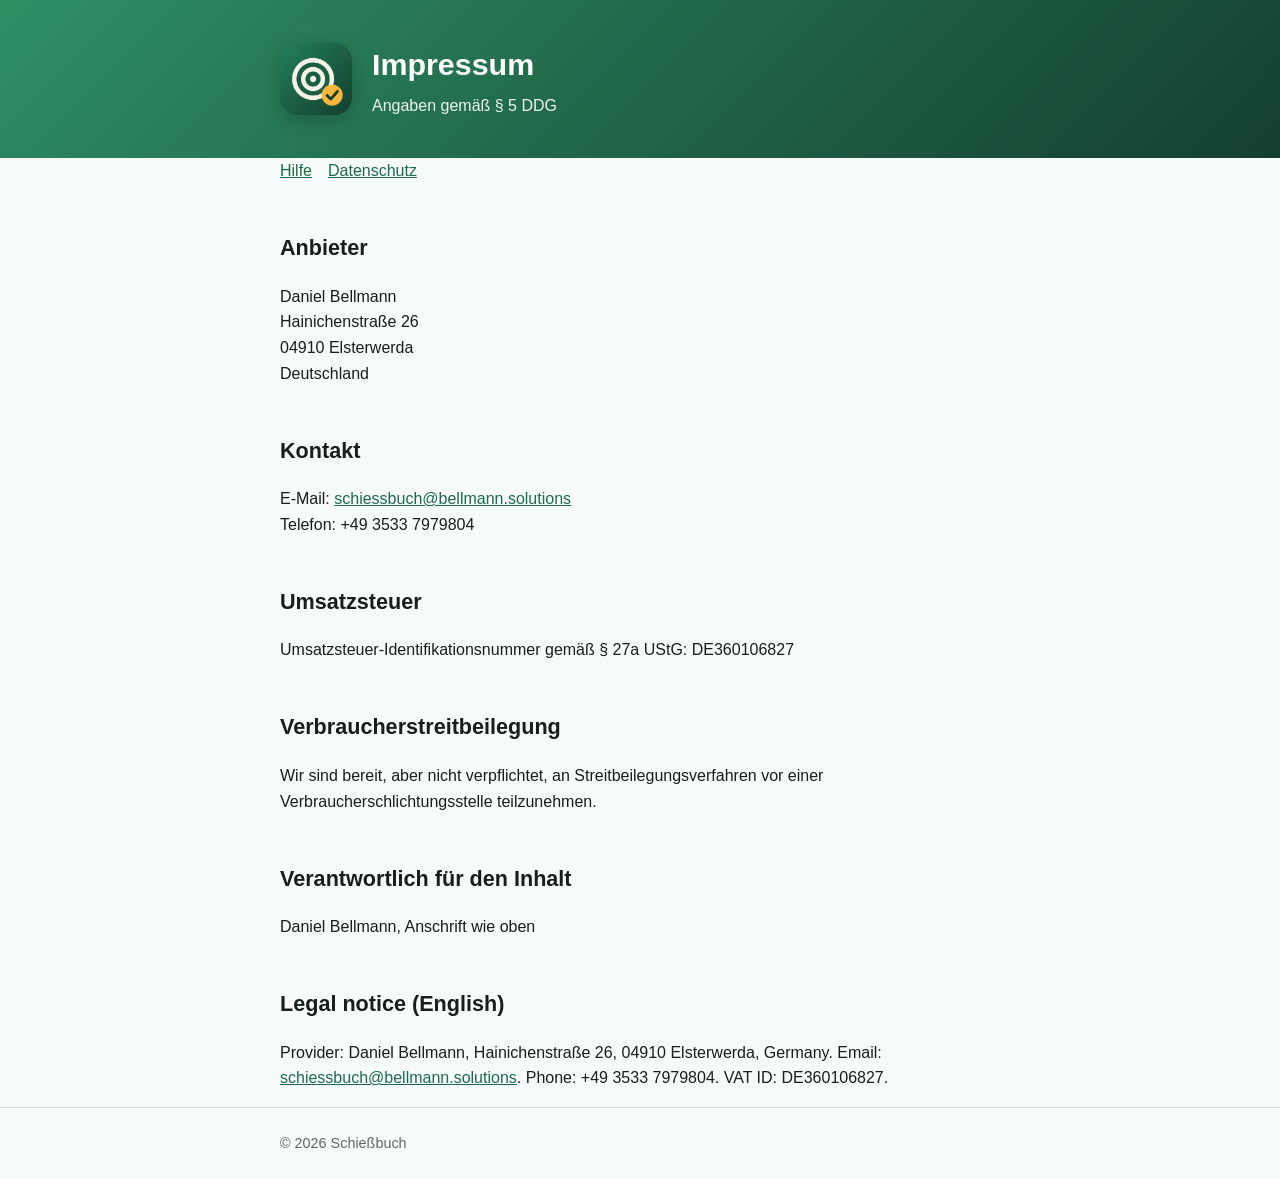
==== impressum.html @ 60b38678 "Hilfe, Datenschutz und Impressum der App Schießbuch" ====
<!doctype html>
<html lang="de">
<head>
<meta charset="utf-8">
<meta name="viewport" content="width=device-width, initial-scale=1">
<title>Impressum – Schießbuch</title>
<link rel="stylesheet" href="style.css">
<link rel="icon" href="icon.png">
</head>
<body>
<header><div class="wrap"><img src="icon.png" alt=""><div><h1>Impressum</h1><p>Angaben gemäß § 5 DDG</p></div></div></header>
<main class="wrap">
<nav><a href="index.html">Hilfe</a><a href="datenschutz.html">Datenschutz</a></nav>
<h2>Anbieter</h2>
<p>Daniel Bellmann<br>Hainichenstraße 26<br>04910 Elsterwerda<br>Deutschland</p>
<h2>Kontakt</h2>
<p>E-Mail: <a href="mailto:schiessbuch@bellmann.solutions">schiessbuch@bellmann.solutions</a><br>Telefon: +49 3533 7979804</p>
<h2>Umsatzsteuer</h2>
<p>Umsatzsteuer-Identifikationsnummer gemäß § 27a UStG: DE360106827</p>
<h2>Verbraucherstreitbeilegung</h2>
<p>Wir sind bereit, aber nicht verpflichtet, an Streitbeilegungsverfahren vor einer Verbraucherschlichtungsstelle teilzunehmen.</p>
<h2>Verantwortlich für den Inhalt</h2>
<p>Daniel Bellmann, Anschrift wie oben</p>
<h2>Legal notice (English)</h2>
<p>Provider: Daniel Bellmann, Hainichenstraße 26, 04910 Elsterwerda, Germany. Email: <a href="mailto:schiessbuch@bellmann.solutions">schiessbuch@bellmann.solutions</a>. Phone: +49 3533 7979804. VAT ID: DE360106827.</p>
</main>
<footer><div class="wrap">© 2026 Schießbuch</div></footer>
</body>
</html>
---- style.css ----
:root { --accent: #1B6B4A; --accent-soft: #DDF0E6; --text: #171f1a; --muted: #5c6b62; --bg: #f7fbf8; }
* { box-sizing: border-box; }
body { margin: 0; font-family: -apple-system, BlinkMacSystemFont, "Segoe UI", Roboto, Helvetica, Arial, sans-serif; color: var(--text); background: var(--bg); line-height: 1.6; }
header { background: linear-gradient(135deg, #2E8F63, #143F2F); color: #fff; padding: 40px 20px; }
header .wrap { display: flex; align-items: center; gap: 20px; }
header img { width: 72px; height: 72px; border-radius: 18px; box-shadow: 0 6px 20px rgba(0,0,0,.2); }
header h1 { margin: 0; font-size: 1.9rem; }
header p { margin: 4px 0 0; opacity: .92; }
.wrap { max-width: 760px; margin: 0 auto; padding: 0 20px; }
main { padding: 32px 0 64px; }
h2 { margin-top: 2.2em; font-size: 1.35rem; }
h3 { margin-top: 1.6em; font-size: 1.05rem; }
details { border: 1px solid #cfe0d6; border-radius: 12px; padding: 12px 16px; margin: 10px 0; background: #fff; }
summary { cursor: pointer; font-weight: 600; }
details p { margin: 10px 0 0; color: var(--muted); }
a { color: var(--accent); }
.note { background: var(--accent-soft); border-radius: 12px; padding: 14px 16px; }
nav a { margin-right: 16px; }
footer { color: var(--muted); font-size: .9rem; padding: 24px 0; border-top: 1px solid #cfe0d6; }
.lang { float: right; font-size: .9rem; }
table { border-collapse: collapse; width: 100%; }
td, th { text-align: left; padding: 8px 6px; border-bottom: 1px solid #cfe0d6; vertical-align: top; }
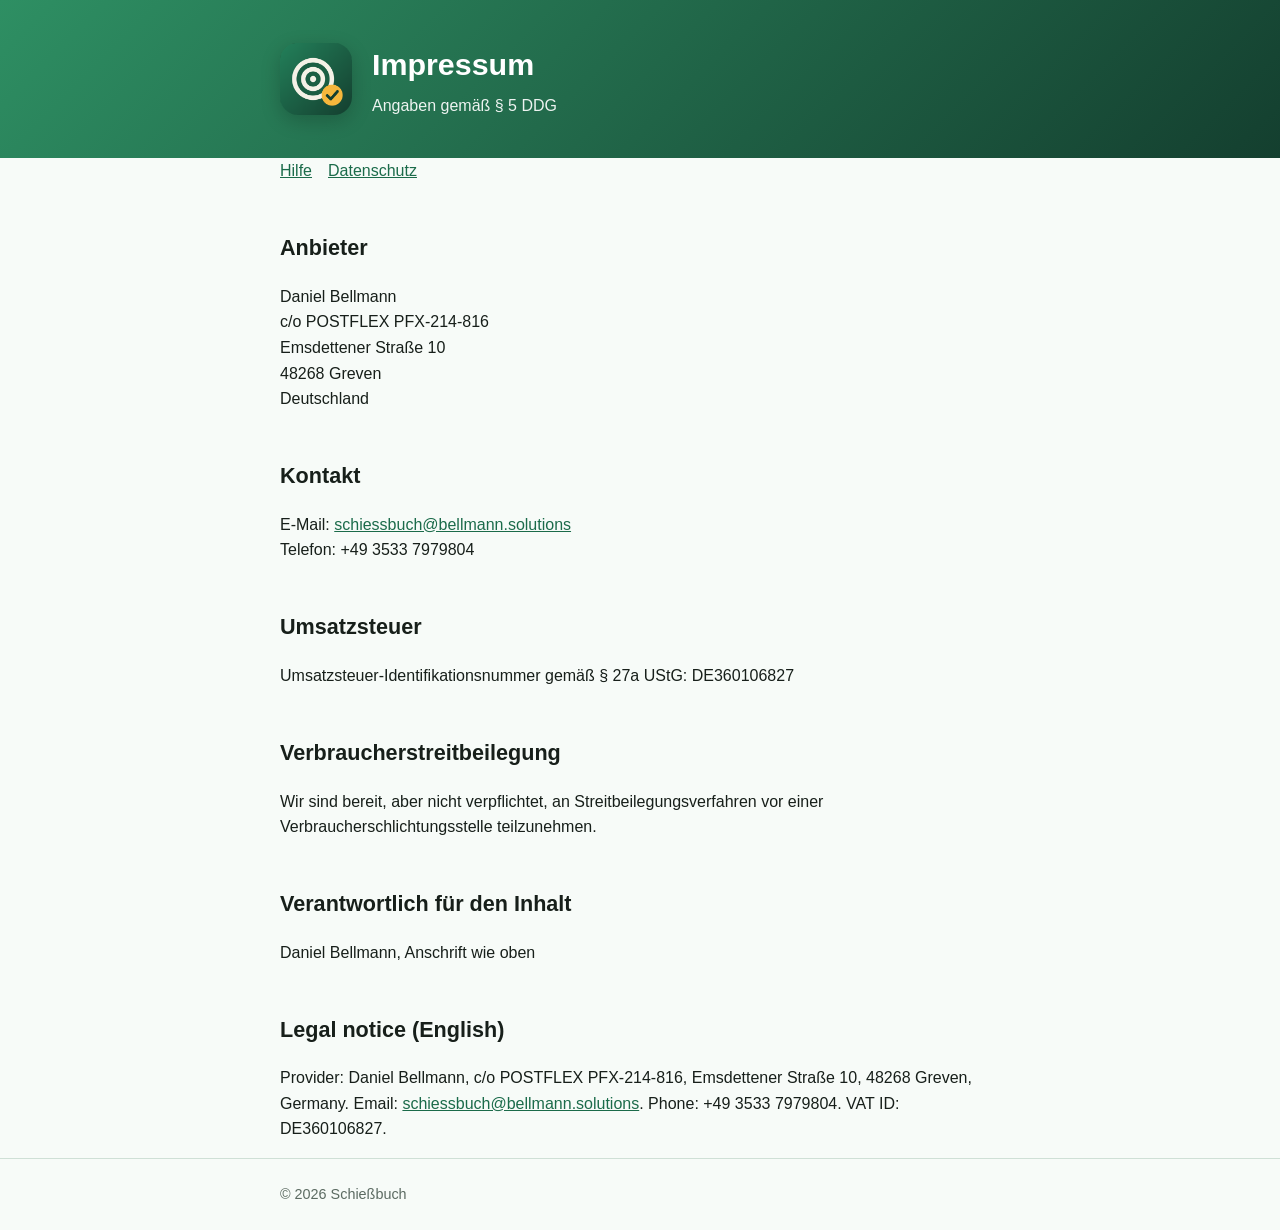
==== commit 71b68e7d: "Impressum: Geschäftsadresse statt Privatanschrift In Impressum, Datenschutzerklärung und der englisc" ====
--- a/impressum.html
+++ b/impressum.html
@@ -12,7 +12,7 @@
 <main class="wrap">
 <nav><a href="index.html">Hilfe</a><a href="datenschutz.html">Datenschutz</a></nav>
 <h2>Anbieter</h2>
-<p>Daniel Bellmann<br>Hainichenstraße 26<br>04910 Elsterwerda<br>Deutschland</p>
+<p>Daniel Bellmann<br>c/o POSTFLEX PFX-214-816<br>Emsdettener Straße 10<br>48268 Greven<br>Deutschland</p>
 <h2>Kontakt</h2>
 <p>E-Mail: <a href="mailto:schiessbuch@bellmann.solutions">schiessbuch@bellmann.solutions</a><br>Telefon: +49 3533 7979804</p>
 <h2>Umsatzsteuer</h2>
@@ -22,7 +22,7 @@
 <h2>Verantwortlich für den Inhalt</h2>
 <p>Daniel Bellmann, Anschrift wie oben</p>
 <h2>Legal notice (English)</h2>
-<p>Provider: Daniel Bellmann, Hainichenstraße 26, 04910 Elsterwerda, Germany. Email: <a href="mailto:schiessbuch@bellmann.solutions">schiessbuch@bellmann.solutions</a>. Phone: +49 3533 7979804. VAT ID: DE360106827.</p>
+<p>Provider: Daniel Bellmann, c/o POSTFLEX PFX-214-816, Emsdettener Straße 10, 48268 Greven, Germany. Email: <a href="mailto:schiessbuch@bellmann.solutions">schiessbuch@bellmann.solutions</a>. Phone: +49 3533 7979804. VAT ID: DE360106827.</p>
 </main>
 <footer><div class="wrap">© 2026 Schießbuch</div></footer>
 </body>
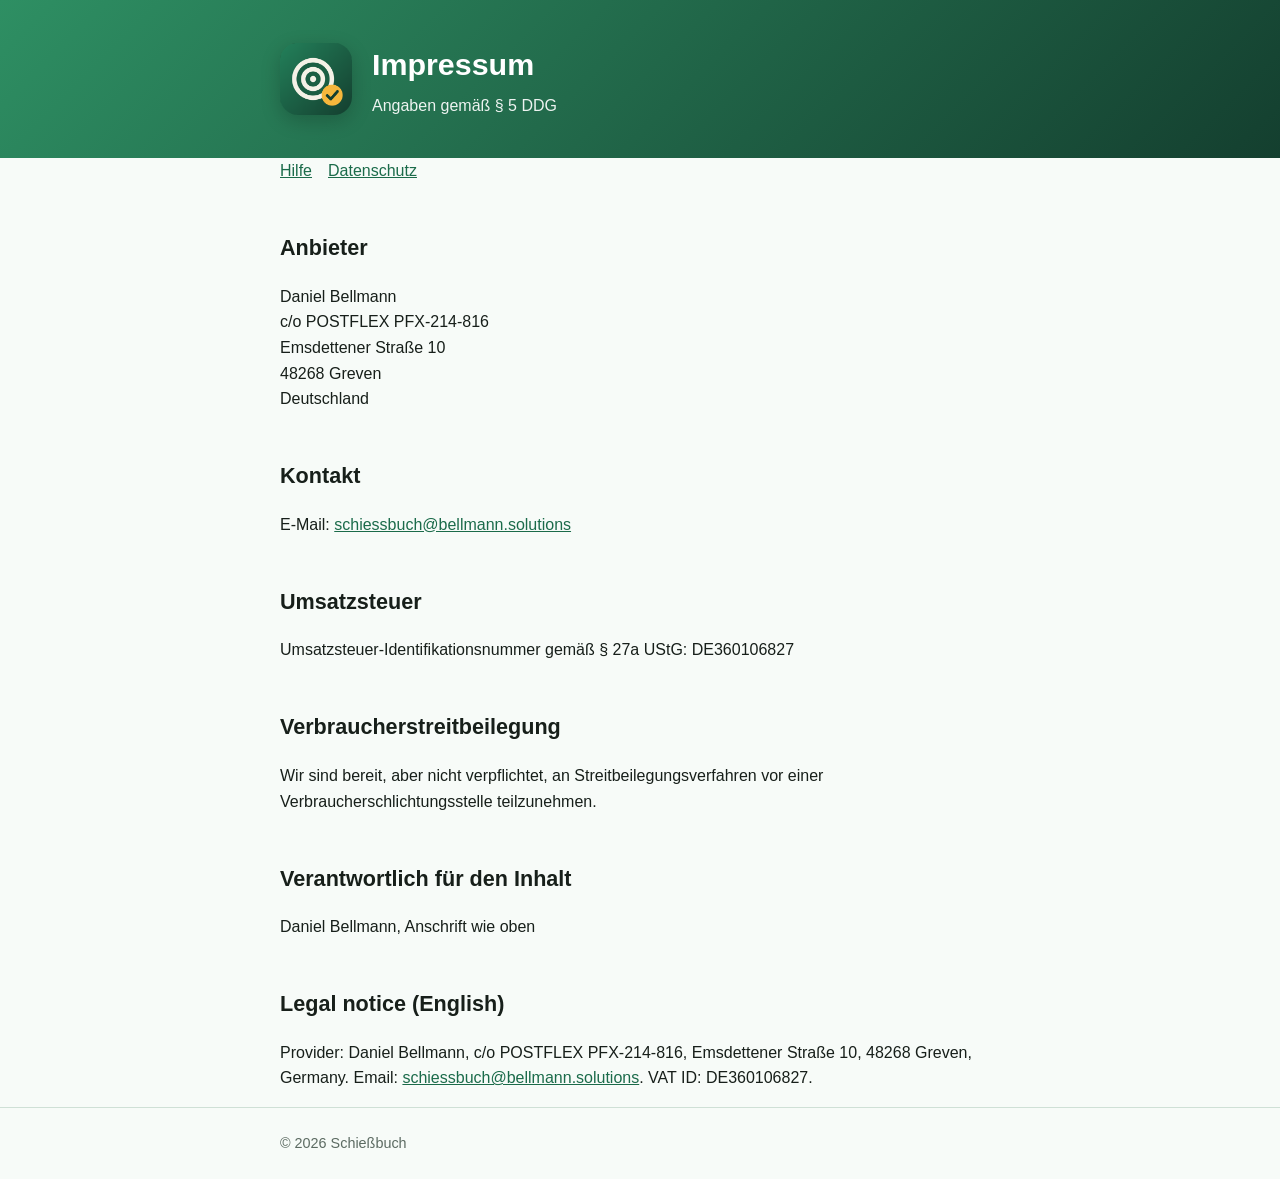
==== commit c4822cbe: "Impressum: Telefonnummer entfernt Die Telefonnummer ist im Impressum keine Pflichtangabe. Der EuGH h" ====
--- a/impressum.html
+++ b/impressum.html
@@ -14,7 +14,7 @@
 <h2>Anbieter</h2>
 <p>Daniel Bellmann<br>c/o POSTFLEX PFX-214-816<br>Emsdettener Straße 10<br>48268 Greven<br>Deutschland</p>
 <h2>Kontakt</h2>
-<p>E-Mail: <a href="mailto:schiessbuch@bellmann.solutions">schiessbuch@bellmann.solutions</a><br>Telefon: +49 3533 7979804</p>
+<p>E-Mail: <a href="mailto:schiessbuch@bellmann.solutions">schiessbuch@bellmann.solutions</a></p>
 <h2>Umsatzsteuer</h2>
 <p>Umsatzsteuer-Identifikationsnummer gemäß § 27a UStG: DE360106827</p>
 <h2>Verbraucherstreitbeilegung</h2>
@@ -22,7 +22,7 @@
 <h2>Verantwortlich für den Inhalt</h2>
 <p>Daniel Bellmann, Anschrift wie oben</p>
 <h2>Legal notice (English)</h2>
-<p>Provider: Daniel Bellmann, c/o POSTFLEX PFX-214-816, Emsdettener Straße 10, 48268 Greven, Germany. Email: <a href="mailto:schiessbuch@bellmann.solutions">schiessbuch@bellmann.solutions</a>. Phone: +49 3533 7979804. VAT ID: DE360106827.</p>
+<p>Provider: Daniel Bellmann, c/o POSTFLEX PFX-214-816, Emsdettener Straße 10, 48268 Greven, Germany. Email: <a href="mailto:schiessbuch@bellmann.solutions">schiessbuch@bellmann.solutions</a>. VAT ID: DE360106827.</p>
 </main>
 <footer><div class="wrap">© 2026 Schießbuch</div></footer>
 </body>
